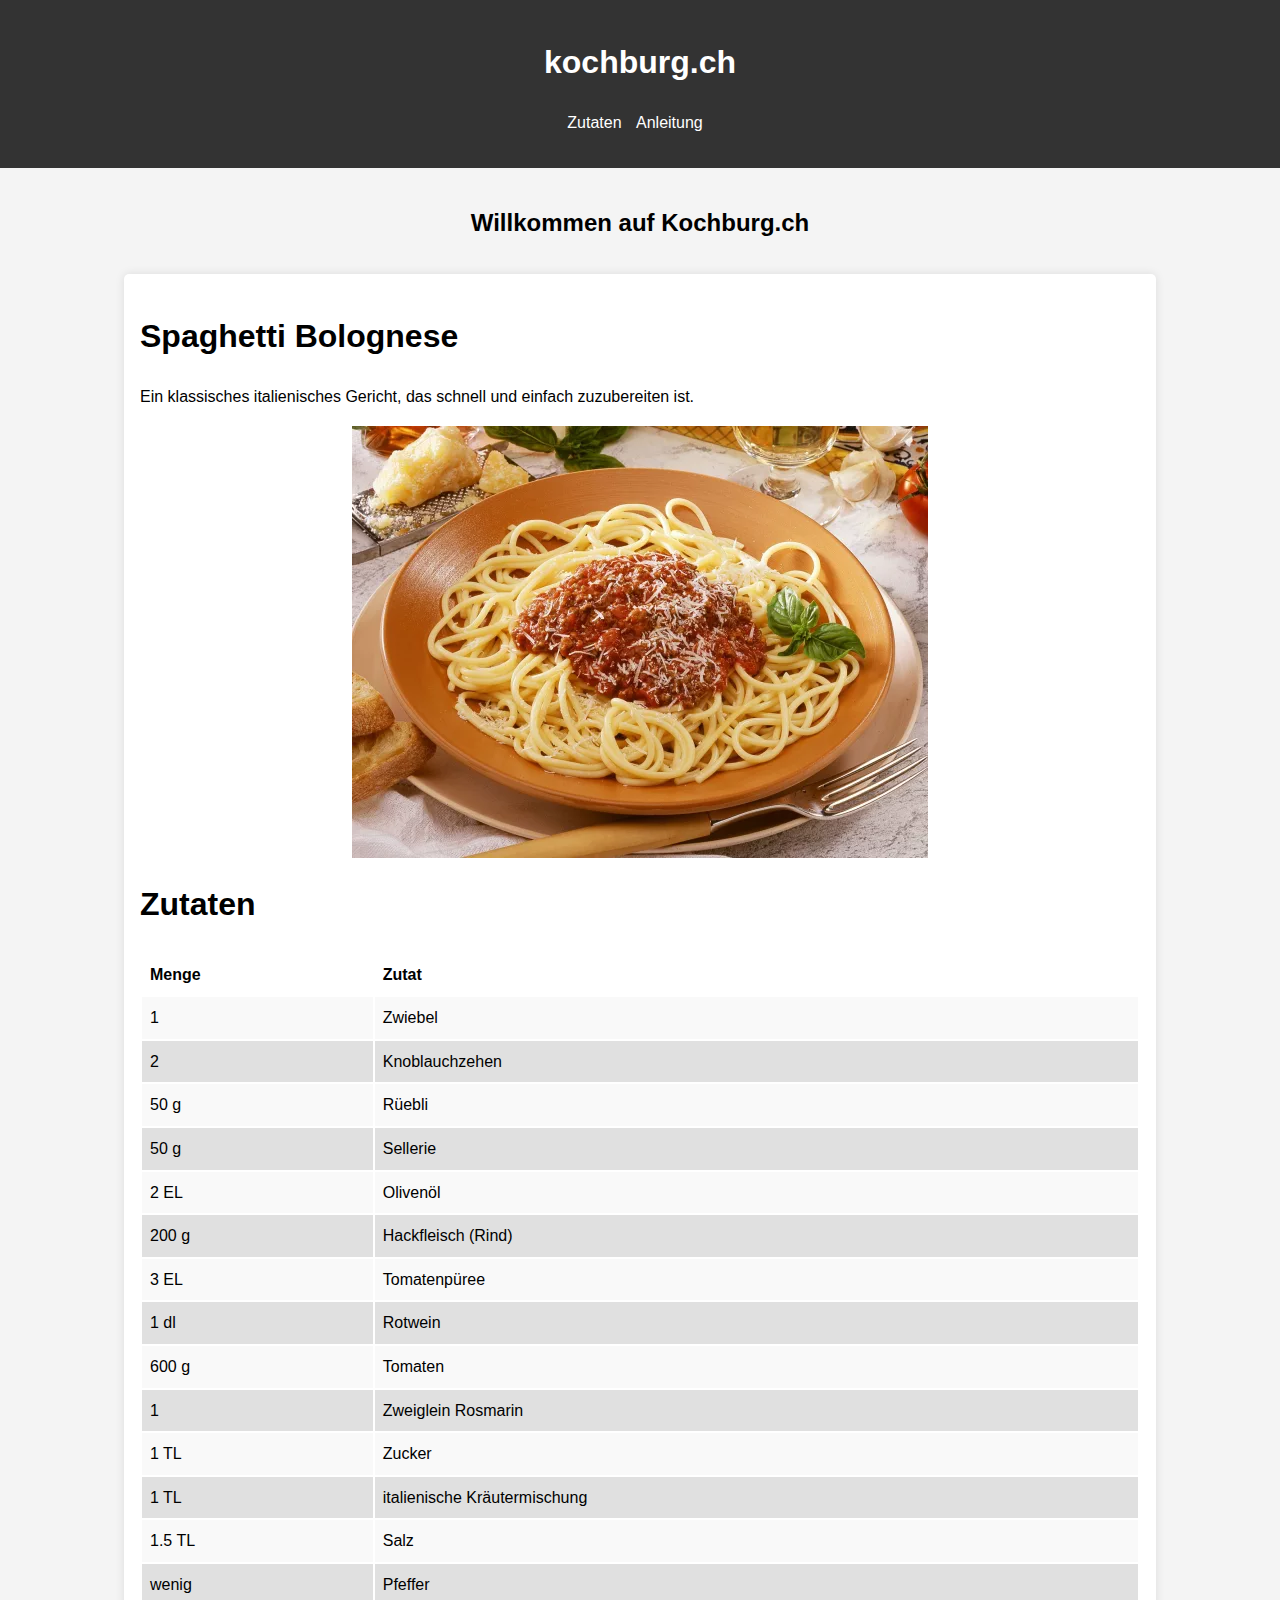
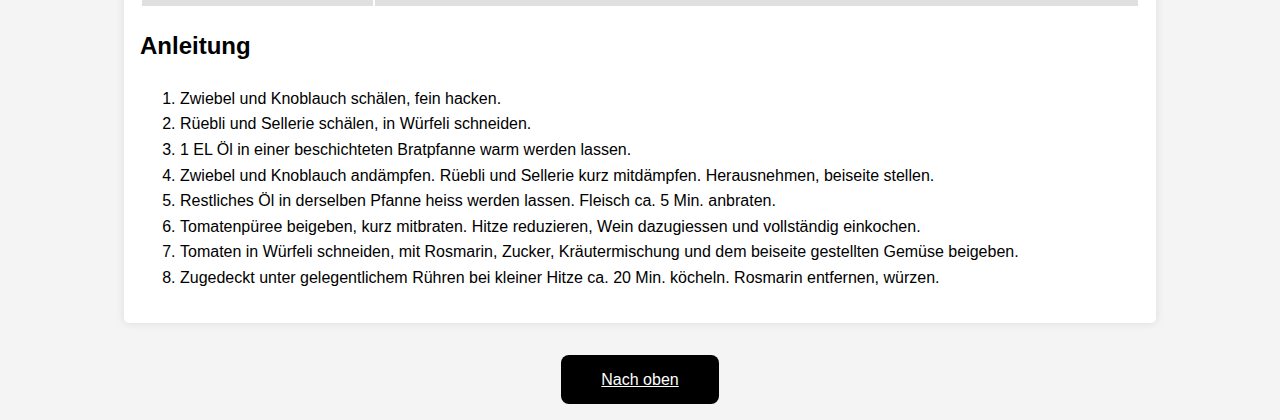
==== index.html @ 311cbe21 "2024-06-02 | Initial commit" ====
<!DOCTYPE html>
<html lang="de">
<meta charset="UTF-8">
<meta name="viewport" content="width=device-width, initial-scale=1.0">
<title>Kochburg</title>
<link rel="stylesheet" href="styles.css">
<link rel="icon" href="images/koch.png" type="image/x-icon">
</head>

<body>
    <header>
        <section id="header">
            <h1>kochburg.ch</h1>
            <nav>
                <ul>
                    <li><a href="#zutaten">Zutaten</a></li>
                    <li><a href="#anleitung">Anleitung</a></li>
                </ul>
            </nav>
        </section>
    </header>

    <main>
        <section id="intro">
            <h2>Willkommen auf Kochburg.ch</h2>
        </section>

        <section id="featured-recipe" class="centered">
            <h1>Spaghetti Bolognese</h1>
            <p>Ein klassisches italienisches Gericht, das schnell und einfach zuzubereiten ist.</p>
            <article>
                <img src="images/spaghetti-bolognese.webp" type="image/webp" alt="Spaghetti Bolognese">
                <h1>Zutaten</h1>
                <section id="zutaten" class="centered">
                    <table>
                        <tr>
                            <th class="white-bg">Menge</th>
                            <th class="white-bg">Zutat</th>
                        </tr>
                        <tr>
                            <td>1</td>
                            <td>Zwiebel</td>
                        </tr>
                        <tr>
                            <td>2</td>
                            <td>Knoblauchzehen</td>
                        </tr>
                        <tr>
                            <td>50 g</td>
                            <td>Rüebli</td>
                        </tr>
                        <tr>
                            <td>50 g</td>
                            <td>Sellerie</td>
                        </tr>
                        <tr>
                            <td>2 EL</td>
                            <td>Olivenöl</td>
                        </tr>
                        <tr>
                            <td>200 g</td>
                            <td>Hackfleisch (Rind)</td>
                        </tr>
                        <tr>
                            <td>3 EL</td>
                            <td>Tomatenpüree</td>
                        </tr>
                        <tr>
                            <td>1 dl</td>
                            <td>Rotwein</td>
                        </tr>
                        <tr>
                            <td>600 g</td>
                            <td>Tomaten</td>
                        </tr>
                        <tr>
                            <td>1</td>
                            <td>Zweiglein Rosmarin</td>
                        </tr>
                        <tr>
                            <td>1 TL</td>
                            <td>Zucker</td>
                        </tr>
                        <tr>
                            <td>1 TL</td>
                            <td>italienische Kräutermischung</td>
                        </tr>
                        <tr>
                            <td>1.5 TL</td>
                            <td>Salz</td>
                        </tr>
                        <tr>
                            <td>wenig</td>
                            <td>Pfeffer</td>
                        </tr>
                    </table>
                </section>
                <section id="anleitung" class="centered"></section>
                <h2>Anleitung</h2>
                <ol>
                    <li>Zwiebel und Knoblauch schälen, fein hacken.</li>
                    <li>Rüebli und Sellerie schälen, in Würfeli schneiden.</li>
                    <li>1 EL Öl in einer beschichteten Bratpfanne warm werden lassen.</li>
                    <li>Zwiebel und Knoblauch andämpfen. Rüebli und Sellerie kurz mitdämpfen. Herausnehmen, beiseite
                        stellen.</li>
                    <li>Restliches Öl in derselben Pfanne heiss werden lassen. Fleisch ca. 5 Min. anbraten.</li>
                    <li>Tomatenpüree beigeben, kurz mitbraten. Hitze reduzieren, Wein dazugiessen und vollständig
                        einkochen.</li>
                    <li>Tomaten in Würfeli schneiden, mit Rosmarin, Zucker, Kräutermischung und dem beiseite gestellten
                        Gemüse beigeben.</li>
                    <li>Zugedeckt unter gelegentlichem Rühren bei kleiner Hitze ca. 20 Min. köcheln. Rosmarin entfernen,
                        würzen.</li>
                </ol>
        </section>
        </article>
        </section>
        <a href="#header" class="button">Nach oben</a>
    </main>
</body>

</html>
---- styles.css ----
body {
    font-family: Arial, sans-serif;
    line-height: 1.6;
    margin: 0;
    padding: 0;
    background-color: #f4f4f4;
    text-align: center;
}

header {
    background: #333;
    color: #fff;
    padding: 1rem 0;
    text-align: center;
}

/*BUTTONS*/
.button {
    display: inline-block;
    background-color: #000; /* Setzt den gesamten Button-Block auf Schwarz */
    color: #fff; /* Ändert die Textfarbe auf Weiß */
    padding: .75rem 2.5rem;
    font-weight: var(--font-semi);
    border-radius: .5rem;
    transition: .3s;
}

.button:hover {
    box-shadow: 0px 10px 36px rgba(0, 0, 0, 0.15);
}

nav ul {
    list-style: none;
    padding: 0;
}

nav ul li {
    display: inline;
    margin-right: 10px;
}

nav ul li a {
    color: #fff;
    text-decoration: none;
}

main {
    padding: 1rem;
}

#intro {
    text-align: center;
}

#featured-recipe {
    background: #fff;
    padding: 1rem;
    margin: 2rem auto;
    border-radius: 5px;
    box-shadow: 0 0 10px rgba(0, 0, 0, 0.1);
    max-width: 1000px; /* Maximale Breite des hervorgehobenen Rezepts */
    text-align: left; /* Text linksbündig für besseres Lesen */
}

#featured-recipe img {
    max-width: 100%;
    height: auto;
    display: block;
    margin: 0 auto 1rem; /* Zentriert das Bild und fügt unteren Rand hinzu */
}

.recipe-content {
    padding: 0 1rem;
}

.recipe-content h4 {
    margin-top: 1.5rem;
}

.recipe-content p {
    margin-bottom: 1rem;
}


table {
    width: 100%;
    margin: 1rem auto;
    border-collapse: separate;
    /*border-spacing: 1rem;*/
}

th,
td {
    padding: 0.5rem;
    text-align: left;
}

th.white-bg {
    background-color: #fff;
}

tr:nth-child(even) {
    background-color: #f9f9f9;
}

tr:nth-child(odd) {
    background-color: #e0e0e0;
}
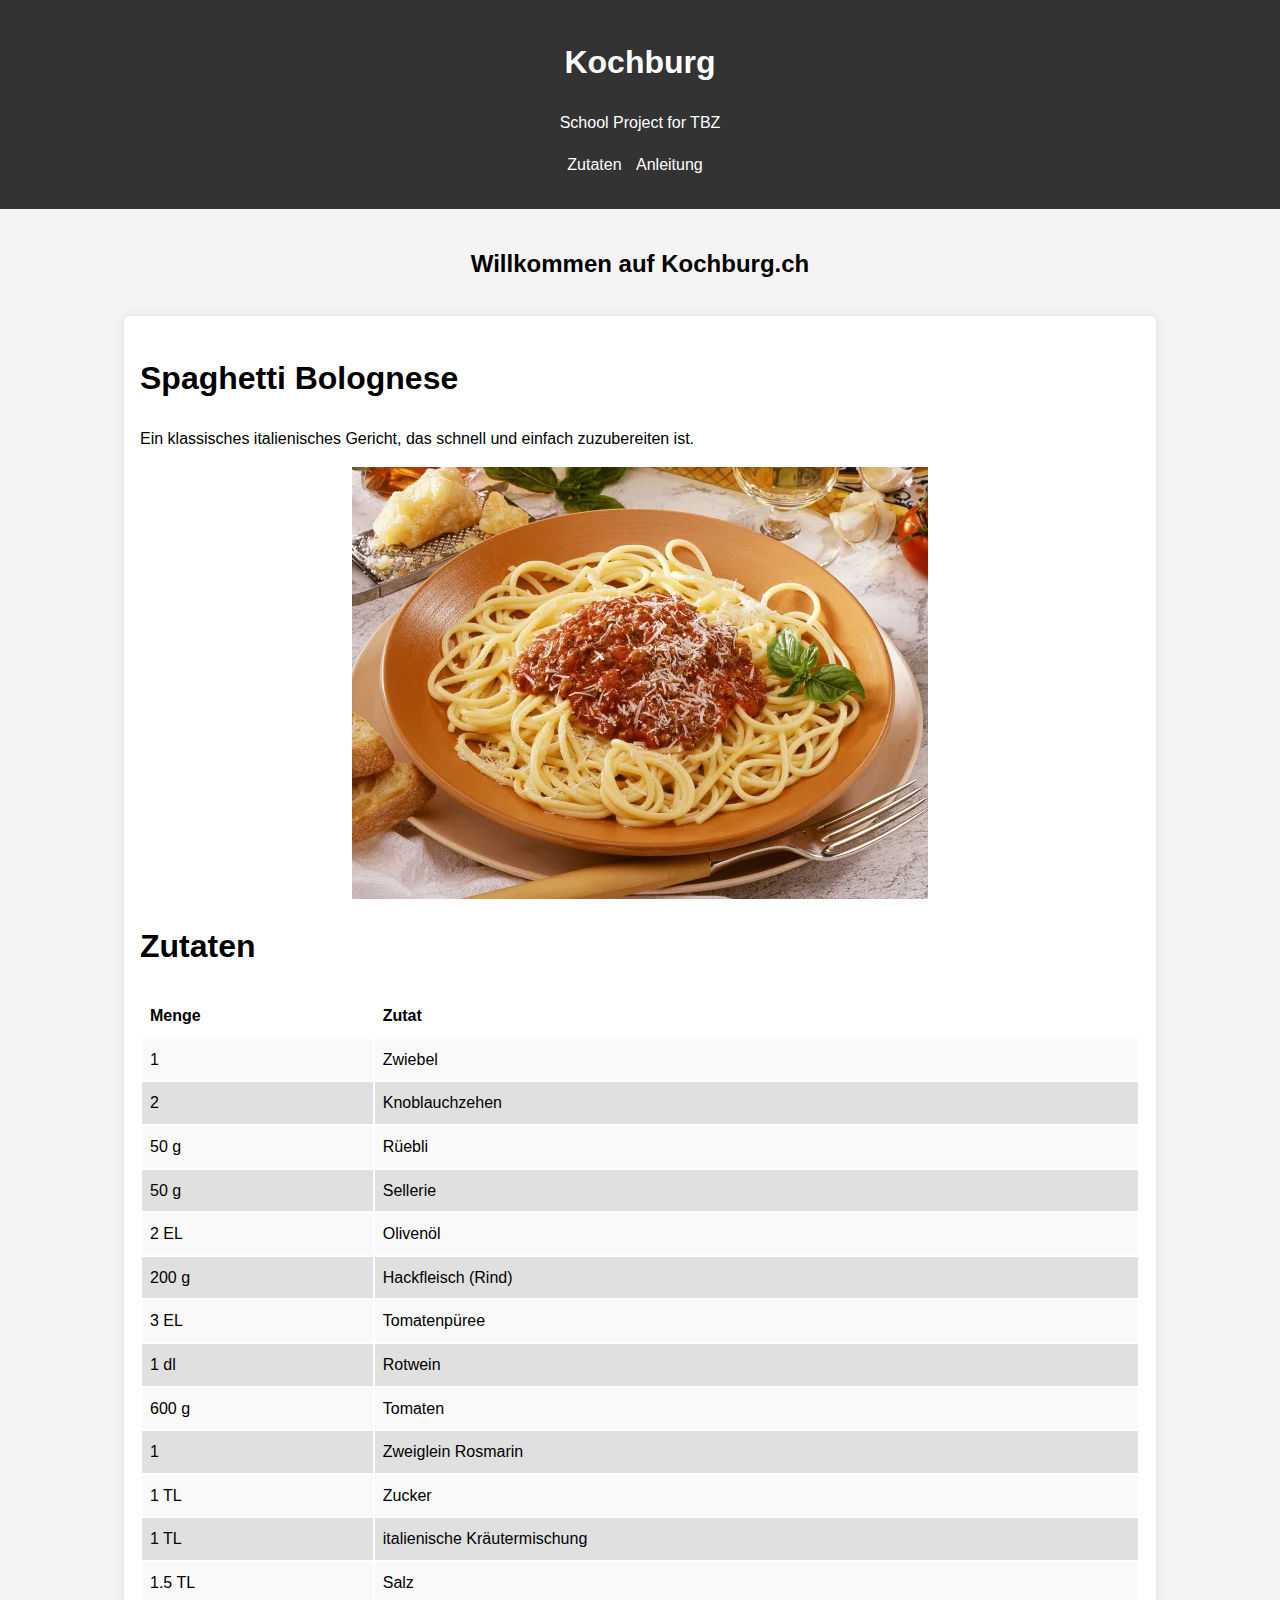
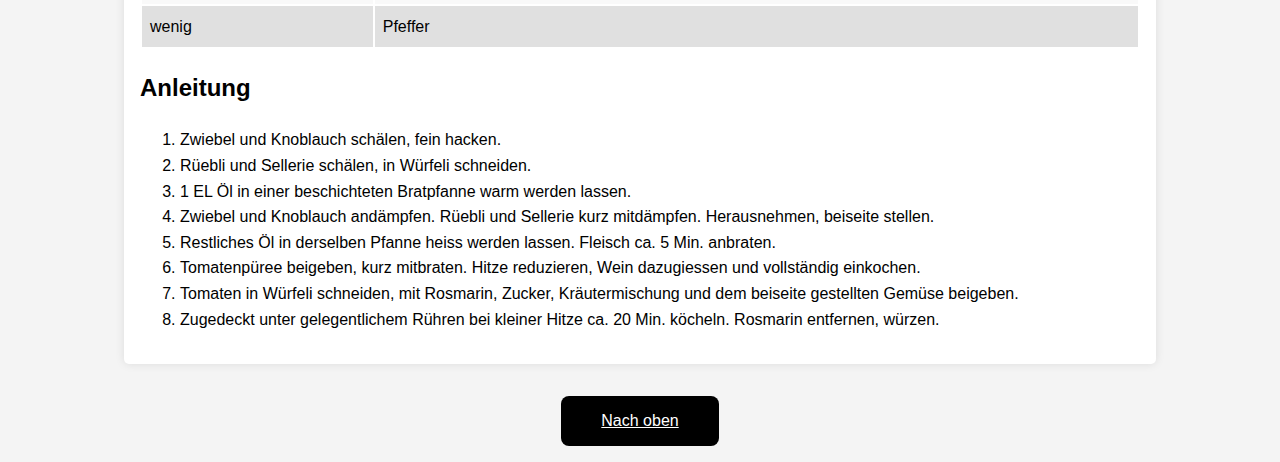
==== commit ba019c87: "2024-06-02 | M293 added School Project for TBZ" ====
--- a/index.html
+++ b/index.html
@@ -10,7 +10,8 @@
 <body>
     <header>
         <section id="header">
-            <h1>kochburg.ch</h1>
+            <h1>Kochburg</h1>
+            <p>School Project for TBZ</p>
             <nav>
                 <ul>
                     <li><a href="#zutaten">Zutaten</a></li>
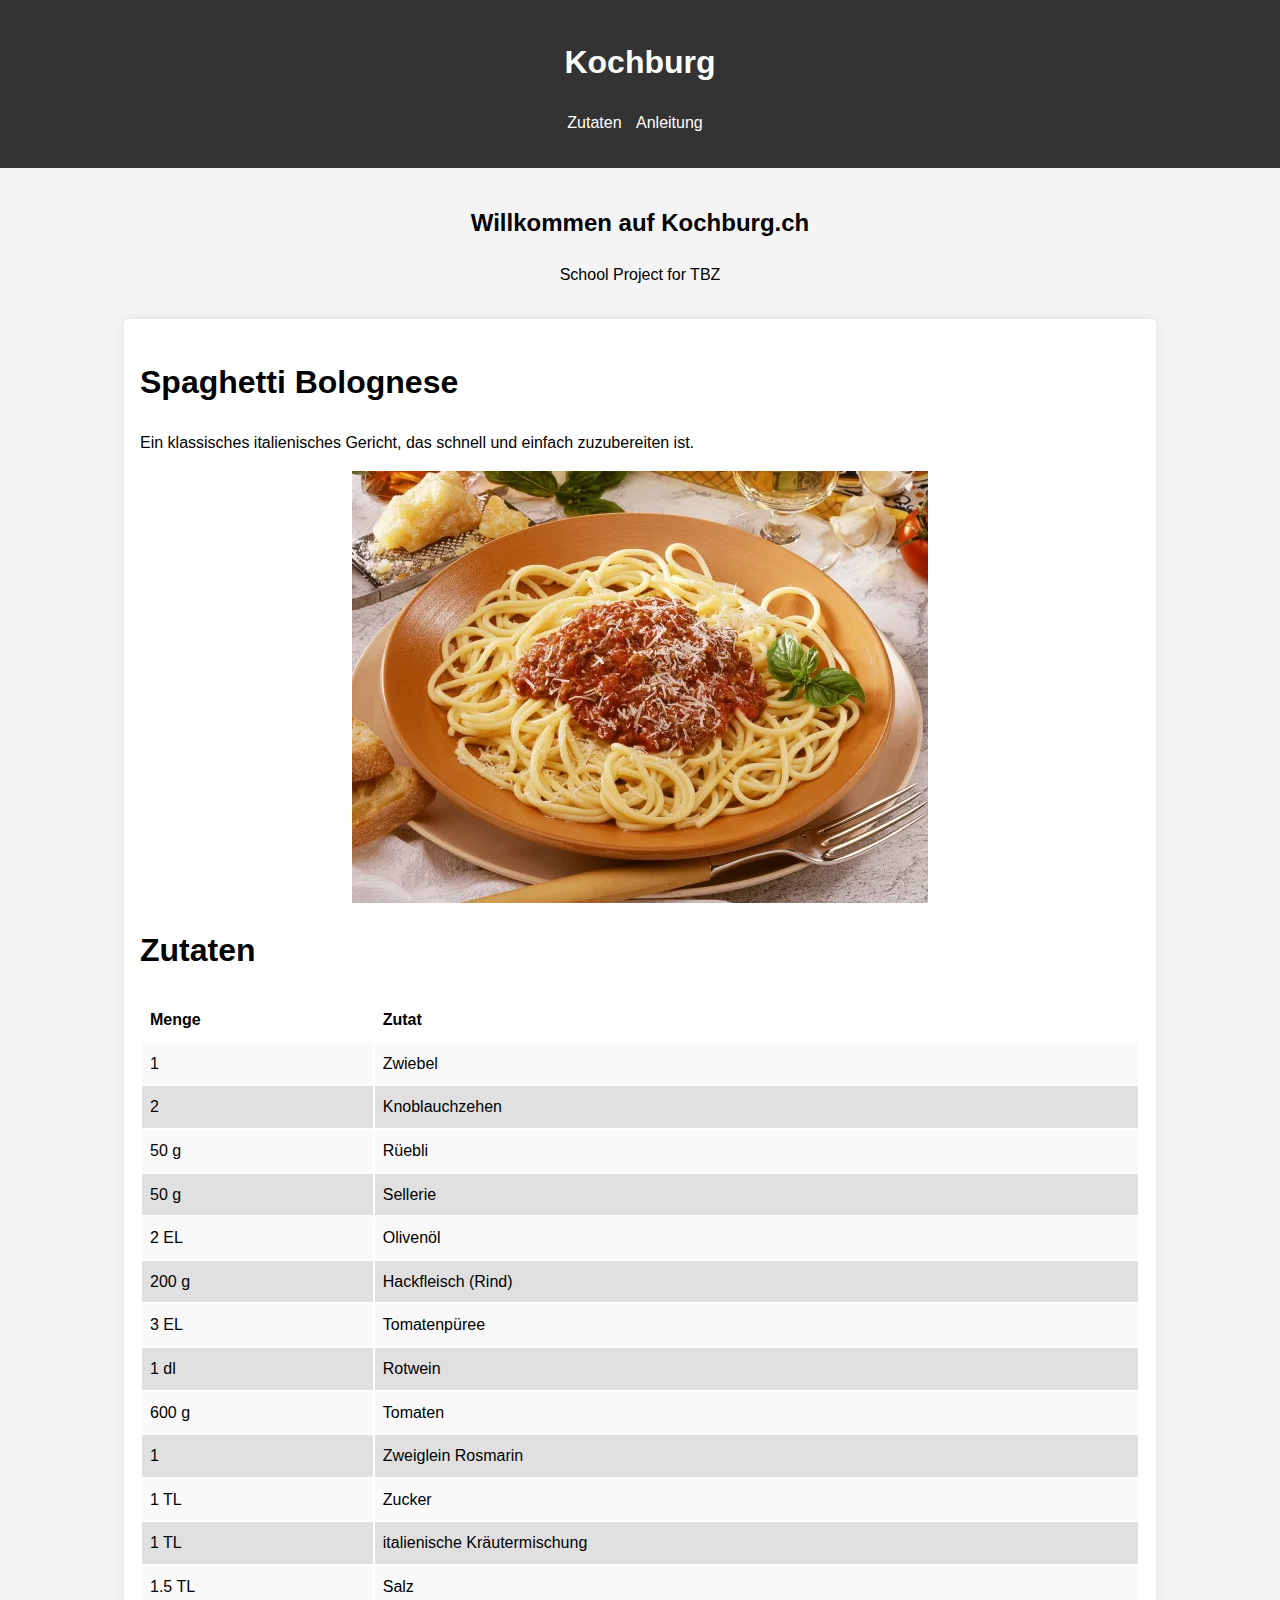
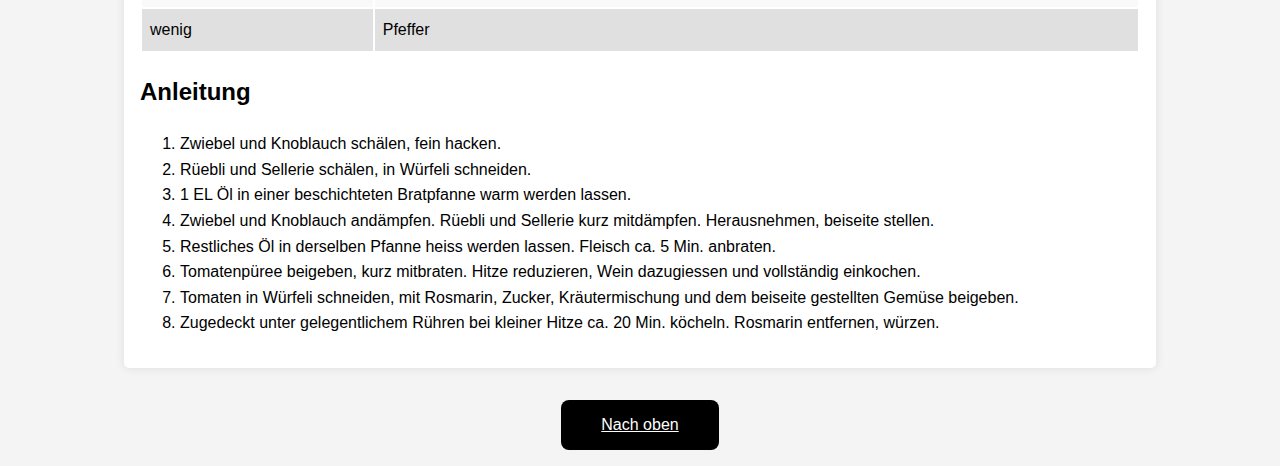
==== commit 142d3306: "2045-06-02 | added School Project for TBZ" ====
--- a/index.html
+++ b/index.html
@@ -11,7 +11,7 @@
     <header>
         <section id="header">
             <h1>Kochburg</h1>
-            <p>School Project for TBZ</p>
+            
             <nav>
                 <ul>
                     <li><a href="#zutaten">Zutaten</a></li>
@@ -24,6 +24,7 @@
     <main>
         <section id="intro">
             <h2>Willkommen auf Kochburg.ch</h2>
+            <p>School Project for TBZ</p>
         </section>
 
         <section id="featured-recipe" class="centered">
